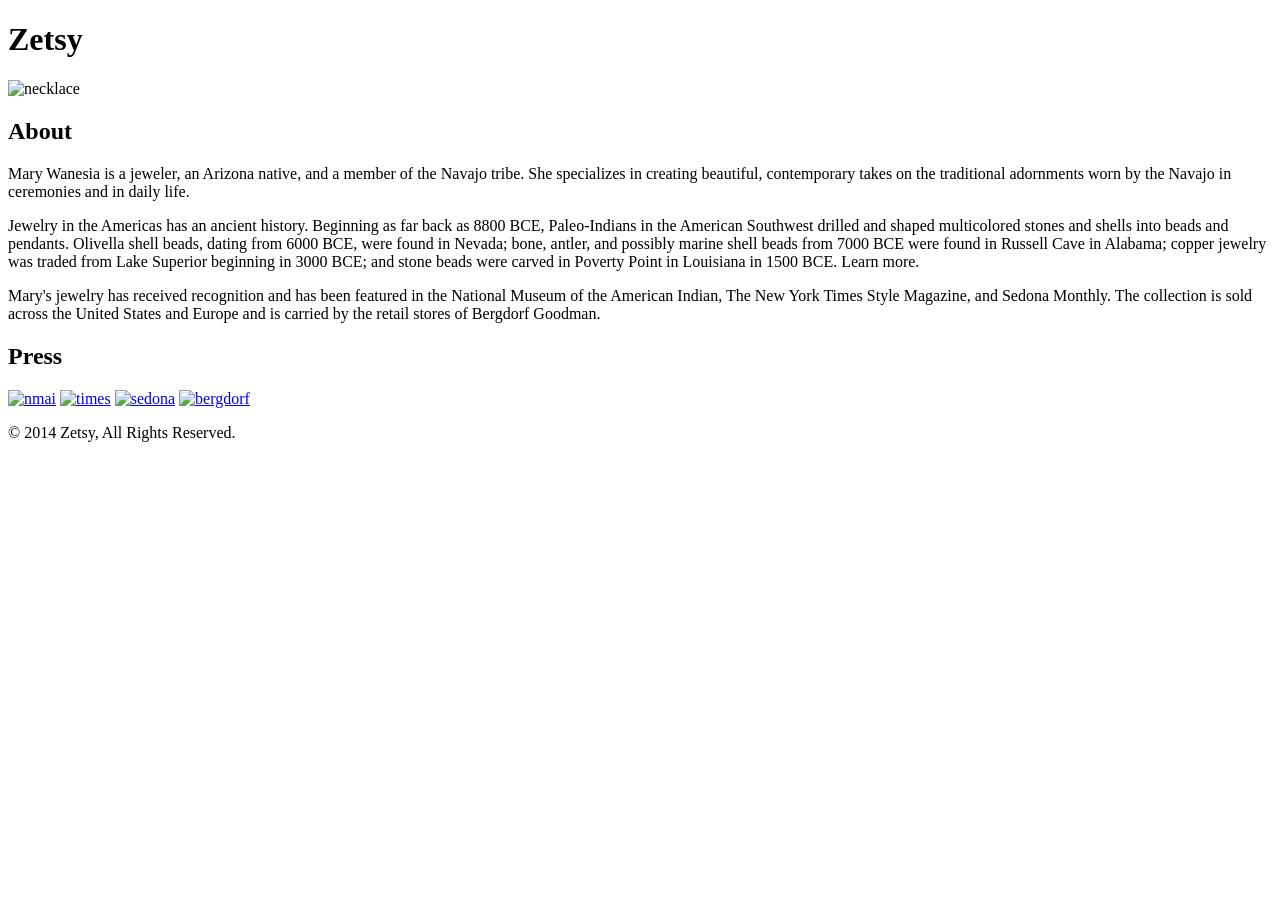
==== index.html @ daa9afa4 "Done." ====
<!doctype html>
<html lang="en">
  <head>
    <meta charset="utf-8">
    <title>Zetsy - Handmade</title>
    <link rel="stylesheet" href="http://cdnjs.cloudflare.com/ajax/libs/normalize/3.0.1/normalize.min.css">
    <script src="http://cdnjs.cloudflare.com/ajax/libs/modernizr/2.8.1/modernizr.min.js"></script>
  </head>

  <body>
    <div class="wrapper">
      <!-- your code here! -->
      <header class = "zetsy">
        <h1>Zetsy</h1>
        <img src="images/necklace.jpg" alt="necklace">
      </header>

      <section ID = "featured">


        <h2>About</h2>

          <p>
          Mary Wanesia is a jeweler, an Arizona native, and a member of the Navajo tribe. She specializes in creating beautiful, contemporary takes on the traditional adornments worn by the Navajo in ceremonies and in daily life.
          </p>
          <p>
          Jewelry in the Americas has an ancient history. Beginning as far back as 8800 BCE, Paleo-Indians in the American Southwest drilled and shaped multicolored stones and shells into beads and pendants. Olivella shell beads, dating from 6000 BCE, were found in Nevada; bone, antler, and possibly marine shell beads from 7000 BCE were found in Russell Cave in Alabama; copper jewelry was traded from Lake Superior beginning in 3000 BCE; and stone beads were carved in Poverty Point in Louisiana in 1500 BCE. Learn more.
          </p>
          <p>
          Mary's jewelry has received recognition and has been featured in the National Museum of the American Indian, The New York Times Style Magazine, and Sedona Monthly. The collection is sold across the United States and Europe and is carried by the retail stores of Bergdorf Goodman.
          </p>
      </section>

      <section>
        <h2>Press</h2>
          <a href="http://nmai.si.edu"><img src="images/nmai-logo.png" alt="nmai"></a>
          <a href="http://www.nytimes.com/pages/t-magazine/"><img src="images/times-logo.png" alt="times"></a>
          <a href="http://www.sedonamonthly.com"><img src="images/sedona-logo.png" alt="sedona"></a>
          <a href="http://www.bergdorfgoodman.com/"><img src="images/bergdorf-logo.png" alt="bergdorf"></a>
      </section>

      <footer><p>&copy; 2014 Zetsy, All Rights Reserved.</p></footer>

    </div>
  </body>
</html>
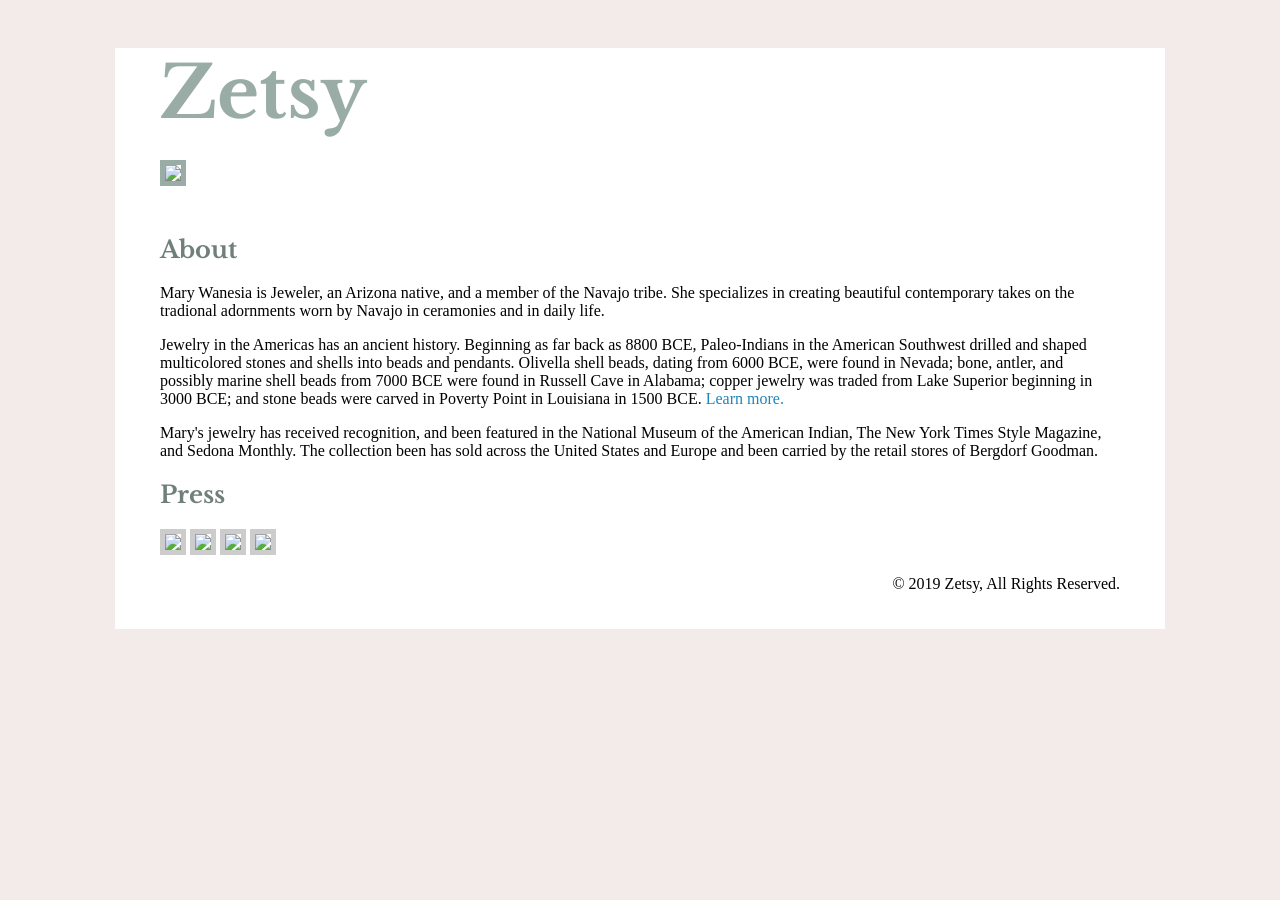
==== commit 6f263639: "Done." ====
--- a/index.html
+++ b/index.html
@@ -4,43 +4,32 @@
     <meta charset="utf-8">
     <title>Zetsy - Handmade</title>
     <link rel="stylesheet" href="http://cdnjs.cloudflare.com/ajax/libs/normalize/3.0.1/normalize.min.css">
+    <link rel="stylesheet" type="text/css" href="css/style.css">
+    <link href="https://fonts.googleapis.com/css?family=Libre+Baskerville:400,400i,700" rel="stylesheet">
     <script src="http://cdnjs.cloudflare.com/ajax/libs/modernizr/2.8.1/modernizr.min.js"></script>
   </head>
-
+  
   <body>
     <div class="wrapper">
-      <!-- your code here! -->
-      <header class = "zetsy">
-        <h1>Zetsy</h1>
-        <img src="images/necklace.jpg" alt="necklace">
-      </header>
-
-      <section ID = "featured">
-
-
-        <h2>About</h2>
-
-          <p>
-          Mary Wanesia is a jeweler, an Arizona native, and a member of the Navajo tribe. She specializes in creating beautiful, contemporary takes on the traditional adornments worn by the Navajo in ceremonies and in daily life.
-          </p>
-          <p>
-          Jewelry in the Americas has an ancient history. Beginning as far back as 8800 BCE, Paleo-Indians in the American Southwest drilled and shaped multicolored stones and shells into beads and pendants. Olivella shell beads, dating from 6000 BCE, were found in Nevada; bone, antler, and possibly marine shell beads from 7000 BCE were found in Russell Cave in Alabama; copper jewelry was traded from Lake Superior beginning in 3000 BCE; and stone beads were carved in Poverty Point in Louisiana in 1500 BCE. Learn more.
-          </p>
-          <p>
-          Mary's jewelry has received recognition and has been featured in the National Museum of the American Indian, The New York Times Style Magazine, and Sedona Monthly. The collection is sold across the United States and Europe and is carried by the retail stores of Bergdorf Goodman.
-          </p>
-      </section>
-
-      <section>
+      <div class="top">
+      <h1>Zetsy</h1>
+      <img src="images/necklace.jpg">
+      </div>
+      <h2>About</h2>
+      <p>Mary Wanesia is Jeweler, an Arizona native, and a member of the Navajo tribe. She specializes in creating beautiful contemporary takes on the tradional adornments worn by Navajo in ceramonies and in daily life.</p>
+      <p>Jewelry in the Americas has an ancient history. Beginning as far back as 8800 BCE, Paleo-Indians in the American Southwest drilled and shaped multicolored stones and shells into beads and pendants. Olivella shell beads, dating from 6000 BCE, were found in Nevada; bone, antler, and possibly marine shell beads from 7000 BCE were found in Russell Cave in Alabama; copper jewelry was traded from Lake Superior beginning in 3000 BCE; and stone beads were carved in Poverty Point in Louisiana in 1500 BCE. <a id="learn-more" href="https://en.wikipedia.org/wiki/Native_American_jewelry">Learn more.</a></p>
+      <p>Mary's jewelry has received recognition, and been featured in the National Museum of the American Indian, The New York Times Style Magazine, and Sedona Monthly. The collection been has sold across the United States and Europe and been carried by the retail stores of Bergdorf Goodman.</p>
+      <div class="press-section">
         <h2>Press</h2>
-          <a href="http://nmai.si.edu"><img src="images/nmai-logo.png" alt="nmai"></a>
-          <a href="http://www.nytimes.com/pages/t-magazine/"><img src="images/times-logo.png" alt="times"></a>
-          <a href="http://www.sedonamonthly.com"><img src="images/sedona-logo.png" alt="sedona"></a>
-          <a href="http://www.bergdorfgoodman.com/"><img src="images/bergdorf-logo.png" alt="bergdorf"></a>
-      </section>
-
-      <footer><p>&copy; 2014 Zetsy, All Rights Reserved.</p></footer>
-
+        <a href="http://nmai.si.edu/home/"><img src="images/nmai-logo.png"></a>
+        <a href="http://www.nytimes.com/pages/t-magazine/"><img src="images/times-logo.png"></a>
+        <a href="http://www.sedonamonthly.com/"><img src="images/sedona-logo.png"></a>
+        <a href="http://www.bergdorfgoodman.com/"><img src="images/bergdorf-logo.png"></a>
+      </div>
+      <footer>
+       <p class="small"> &copy 2019 Zetsy, All Rights Reserved.
+      </p>
+      </footer>
     </div>
   </body>
 </html>
--- a/css/style.css
+++ b/css/style.css
@@ -0,0 +1,72 @@
+/*////////////// Fonts //////////////*/
+
+@import url('https://fonts.googleapis.com/css?family=Libre+Baskerville:400,400i,700');
+
+/*////////// Global Styles //////////*/
+
+body {
+	background: #F3EBE9;
+	font-size: 100%;
+	font-family: 'Times New Roman', serif; 
+}
+
+.wrapper {
+	width: 960px;
+	margin: 0 auto;
+	background: #fff;
+	padding: 0 45px 20px;
+}
+
+/* Write all remaining styles here */
+
+h1 {
+	font-family: 'Libre Baskerville', serif;
+	font-size: 4.5em;
+	color: rgb(153,173,166);
+}
+
+h1:hover {
+	color: rgb(112,127,122);
+}
+
+.top img {
+	border: 5px solid rgb(153,173,166);
+	position: relative;
+	bottom: 1.6em;
+}
+
+h2 {
+	font-family: 'Libre Baskerville', serif;
+	font-family: 2.5em;
+	color: rgb(112,127,122);
+}
+
+
+p a:link {
+	color:rgb(33,132,185);
+	text-decoration:none;
+}
+
+p a:visited {
+	color:rgb(33,132,185);
+	text-decoration:none;
+}
+
+p a:hover  {
+	color:rgb(33,132,185);
+	text-decoration: underline;
+}
+
+
+.press-section img {
+	display:inline;
+	border: 5px solid rgb(204,204,204);
+}
+
+.press-section img:hover {
+	border: 5px solid rgb(112,127,122);
+}
+
+footer p {
+	text-align: right;
+}
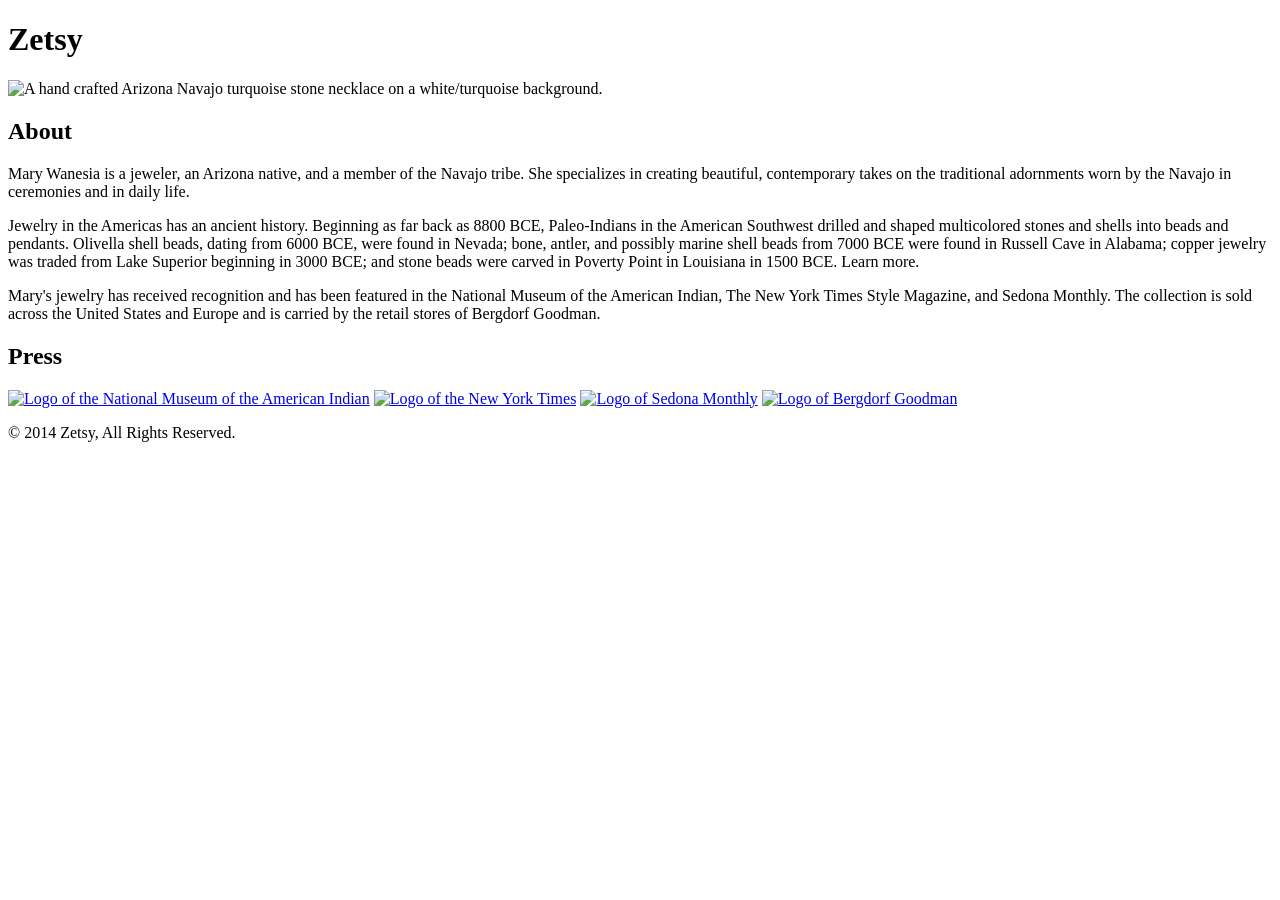
==== commit e0aceacd: "Done." ====
--- a/index.html
+++ b/index.html
@@ -4,32 +4,32 @@
     <meta charset="utf-8">
     <title>Zetsy - Handmade</title>
     <link rel="stylesheet" href="http://cdnjs.cloudflare.com/ajax/libs/normalize/3.0.1/normalize.min.css">
-    <link rel="stylesheet" type="text/css" href="css/style.css">
-    <link href="https://fonts.googleapis.com/css?family=Libre+Baskerville:400,400i,700" rel="stylesheet">
     <script src="http://cdnjs.cloudflare.com/ajax/libs/modernizr/2.8.1/modernizr.min.js"></script>
   </head>
   
   <body>
     <div class="wrapper">
-      <div class="top">
+      <!-- your code here! -->
       <h1>Zetsy</h1>
-      <img src="images/necklace.jpg">
-      </div>
+      <img id="featured-img"src="/images/necklace.jpg" alt= "A hand crafted Arizona Navajo turquoise stone necklace on a white/turquoise background.">
+      
       <h2>About</h2>
-      <p>Mary Wanesia is Jeweler, an Arizona native, and a member of the Navajo tribe. She specializes in creating beautiful contemporary takes on the tradional adornments worn by Navajo in ceramonies and in daily life.</p>
-      <p>Jewelry in the Americas has an ancient history. Beginning as far back as 8800 BCE, Paleo-Indians in the American Southwest drilled and shaped multicolored stones and shells into beads and pendants. Olivella shell beads, dating from 6000 BCE, were found in Nevada; bone, antler, and possibly marine shell beads from 7000 BCE were found in Russell Cave in Alabama; copper jewelry was traded from Lake Superior beginning in 3000 BCE; and stone beads were carved in Poverty Point in Louisiana in 1500 BCE. <a id="learn-more" href="https://en.wikipedia.org/wiki/Native_American_jewelry">Learn more.</a></p>
-      <p>Mary's jewelry has received recognition, and been featured in the National Museum of the American Indian, The New York Times Style Magazine, and Sedona Monthly. The collection been has sold across the United States and Europe and been carried by the retail stores of Bergdorf Goodman.</p>
-      <div class="press-section">
-        <h2>Press</h2>
-        <a href="http://nmai.si.edu/home/"><img src="images/nmai-logo.png"></a>
-        <a href="http://www.nytimes.com/pages/t-magazine/"><img src="images/times-logo.png"></a>
-        <a href="http://www.sedonamonthly.com/"><img src="images/sedona-logo.png"></a>
-        <a href="http://www.bergdorfgoodman.com/"><img src="images/bergdorf-logo.png"></a>
-      </div>
-      <footer>
-       <p class="small"> &copy 2019 Zetsy, All Rights Reserved.
-      </p>
-      </footer>
+      
+      <p>Mary Wanesia is a jeweler, an Arizona native, and a member of the Navajo tribe. She specializes in creating beautiful, contemporary takes on the traditional adornments worn by the Navajo in ceremonies and in daily life.</p>
+      
+      <p>Jewelry in the Americas has an ancient history. Beginning as far back as 8800 BCE, Paleo-Indians in the American Southwest drilled and shaped multicolored stones and shells into beads and pendants. Olivella shell beads, dating from 6000 BCE, were found in Nevada; bone, antler, and possibly marine shell beads from 7000 BCE were found in Russell Cave in Alabama; copper jewelry was traded from Lake Superior beginning in 3000 BCE; and stone beads were carved in Poverty Point in Louisiana in 1500 BCE. Learn more.</p>
+      
+      <p>Mary's jewelry has received recognition and has been featured in the National Museum of the American Indian, The New York Times Style Magazine, and Sedona Monthly. The collection is sold across the United States and Europe and is carried by the retail stores of Bergdorf Goodman.</p>
+      
+      <h2>Press</h2>
+      
+      <a href="https://americanindian.si.edu/home/" target="_blank"><img id = "press" src="/images/nmai-logo.png" alt="Logo of the National Museum of the American Indian"></a>
+      <a href="https://www.nytimes.com/section/t-magazine" target="_blank"><img id = "press" src="/images/times-logo.png" alt="Logo of the New York Times"></a>
+      <a href="https://www.sedonamonthly.com/" target="_blank"><img id = "press" src="/images/sedona-logo.png" alt="Logo of Sedona Monthly"></a>
+      <a href="https://www.bergdorfgoodman.com/" target="_blank"><img id = "press" src="/images/bergdorf-logo.png" alt="Logo of Bergdorf Goodman"></a>
+      
+      <p>&copy; 2014 Zetsy, All Rights Reserved.</p>
+      
     </div>
   </body>
 </html>
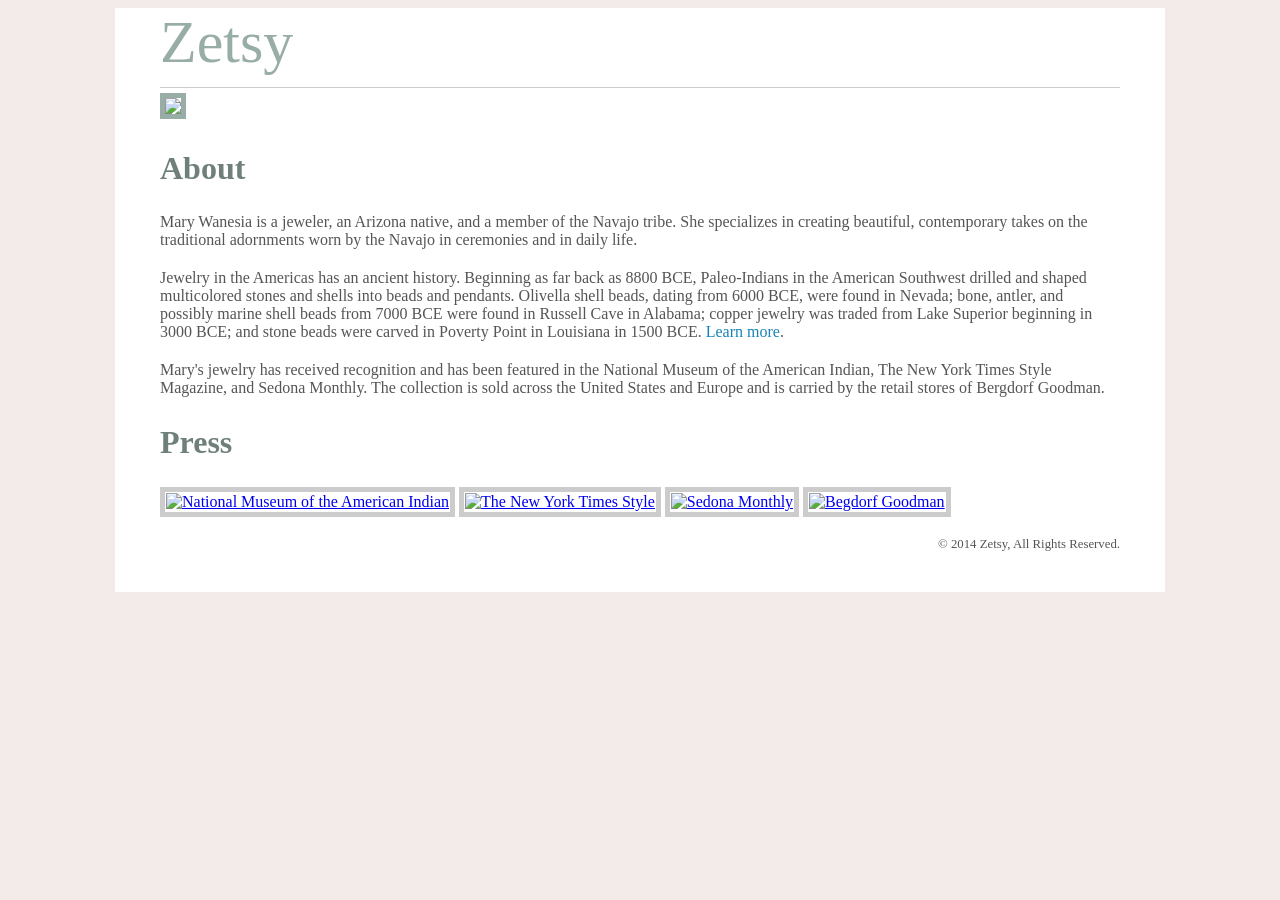
==== commit 54f7f300: "Updated Zetsy" ====
--- a/index.html
+++ b/index.html
@@ -4,32 +4,42 @@
     <meta charset="utf-8">
     <title>Zetsy - Handmade</title>
     <link rel="stylesheet" href="http://cdnjs.cloudflare.com/ajax/libs/normalize/3.0.1/normalize.min.css">
+    <link rel="stylesheet" href="css/style.css">
     <script src="http://cdnjs.cloudflare.com/ajax/libs/modernizr/2.8.1/modernizr.min.js"></script>
   </head>
   
   <body>
     <div class="wrapper">
-      <!-- your code here! -->
-      <h1>Zetsy</h1>
-      <img id="featured-img"src="/images/necklace.jpg" alt= "A hand crafted Arizona Navajo turquoise stone necklace on a white/turquoise background.">
-      
-      <h2>About</h2>
-      
-      <p>Mary Wanesia is a jeweler, an Arizona native, and a member of the Navajo tribe. She specializes in creating beautiful, contemporary takes on the traditional adornments worn by the Navajo in ceremonies and in daily life.</p>
-      
-      <p>Jewelry in the Americas has an ancient history. Beginning as far back as 8800 BCE, Paleo-Indians in the American Southwest drilled and shaped multicolored stones and shells into beads and pendants. Olivella shell beads, dating from 6000 BCE, were found in Nevada; bone, antler, and possibly marine shell beads from 7000 BCE were found in Russell Cave in Alabama; copper jewelry was traded from Lake Superior beginning in 3000 BCE; and stone beads were carved in Poverty Point in Louisiana in 1500 BCE. Learn more.</p>
-      
-      <p>Mary's jewelry has received recognition and has been featured in the National Museum of the American Indian, The New York Times Style Magazine, and Sedona Monthly. The collection is sold across the United States and Europe and is carried by the retail stores of Bergdorf Goodman.</p>
-      
-      <h2>Press</h2>
-      
-      <a href="https://americanindian.si.edu/home/" target="_blank"><img id = "press" src="/images/nmai-logo.png" alt="Logo of the National Museum of the American Indian"></a>
-      <a href="https://www.nytimes.com/section/t-magazine" target="_blank"><img id = "press" src="/images/times-logo.png" alt="Logo of the New York Times"></a>
-      <a href="https://www.sedonamonthly.com/" target="_blank"><img id = "press" src="/images/sedona-logo.png" alt="Logo of Sedona Monthly"></a>
-      <a href="https://www.bergdorfgoodman.com/" target="_blank"><img id = "press" src="/images/bergdorf-logo.png" alt="Logo of Bergdorf Goodman"></a>
-      
-      <p>&copy; 2014 Zetsy, All Rights Reserved.</p>
-      
+      <!-- header -->
+      <article class="header-container">
+        <h1 class="header-text"><a href="#">Zetsy</a></h1>
+      </article>
+       <!-- hero  -->
+       <section class="hero-img-container">
+         <img class="hero-img" src="images/necklace.jpg">
+       </section>
+       <!-- about -->
+       <section class="about-container">
+         <h2>About</h2>
+         <p>Mary Wanesia is a jeweler, an Arizona native, and a member of the Navajo tribe. She specializes in creating beautiful, contemporary takes on the traditional adornments worn by the Navajo in ceremonies and in daily life.</p>
+         <p>Jewelry in the Americas has an ancient history. Beginning as far back as 8800 BCE, Paleo-Indians in the American Southwest drilled and shaped multicolored stones and shells into beads and pendants. Olivella shell beads, dating from 6000 BCE, were found in Nevada; bone, antler, and possibly marine shell beads from 7000 BCE were found in Russell Cave in Alabama; copper jewelry was traded from Lake Superior beginning in 3000 BCE; and stone beads were carved in Poverty Point in Louisiana in 1500 BCE. <a href="http://en.wikipedia.org/wiki/Native_American_jewelry">Learn more</a>.</p>
+         <p>Mary's jewelry has received recognition and has been featured in the National Museum of the American Indian, The New York Times Style Magazine, and Sedona Monthly. The collection is sold across the United States and Europe and is carried by the retail stores of Bergdorf Goodman.</p>
+
+       </section>
+       <!-- press -->
+       <section class="press-container">
+        <h2>Press</h2>
+        <section class="press-images">
+          <article class="press-img-images"><a href="http://nmai.si.edu"><img src="images/nmai-logo.png" alt="National Museum of the American Indian"></a></article>
+          <article class="press-img-images"><a href="http://www.nytimes.com/pages/t-magazine/"><img src="images/times-logo.png" alt="The New York Times Style"></a></article>
+          <article class="press-img-images"><a href="http://www.sedonamonthly.com"><img src="images/sedona-logo.png" alt="Sedona Monthly"></a></article>
+          <article class="press-img-images"><a href="http://www.bergdorfgoodman.com/"><img src="images/bergdorf-logo.png" alt="Begdorf Goodman"></a></article>
+        </section>
+       </section>
+
+        <footer>
+          <p>© 2014 Zetsy, All Rights Reserved.</p>
+        </footer>
     </div>
   </body>
 </html>
--- a/css/style.css
+++ b/css/style.css
@@ -0,0 +1,86 @@
+/*////////////// Fonts //////////////*/
+
+@font-face {
+	font-family: 'Baskerville';
+	src: url('../fonts/Baskerville.ttc')
+}
+
+/*////////// Global Styles //////////*/
+
+body {
+	background: #F3EBE9;
+	font-size: 100%;
+	font-family: 'Times New Roman', serif; 
+}
+
+
+h2 {
+	color: rgb(111,127,122);
+	font-size: 2em;
+}
+
+p  {
+	color: #555;
+	font-size: 1em;
+	margin: 0 0 20px 0;
+}
+
+.wrapper {
+	width: 960px;
+	margin: 0 auto;
+	background: #fff;
+	padding: 0 45px 20px;
+}
+
+/* Write all remaining styles here */
+
+.header-text {
+	width: 960px;
+	margin: 0 0 5px;
+	padding-bottom: 10px;
+	border-bottom: 1px solid #ccc;
+}
+
+.header-text a {
+	font-size: 2.5em;
+	font-weight: normal;
+	color:  rgb(152, 173, 166);
+	text-decoration: none;
+	font-family: 'Baskerville', serif;
+}
+
+.header-text a:hover {
+	color: rgb(111,127,122);
+}
+
+.hero-img {
+	border: 5px rgb(152, 173, 166) solid;
+}
+
+.press-container {
+	margin: 0 0 20px 0;
+}
+
+.press-img-images {
+	display: inline;
+}
+
+.press-img-images a img:hover {
+	border: 5px rgb(111,127,122) solid;
+}
+
+.press-img-images a img {
+	border: 5px #ccc solid;
+	padding: 1px;
+}
+
+footer p {
+	text-align: right;
+	font-size: 0.8em;
+}
+
+.about-container p a {
+	color: #1783bb;
+	text-decoration: none;
+}
+
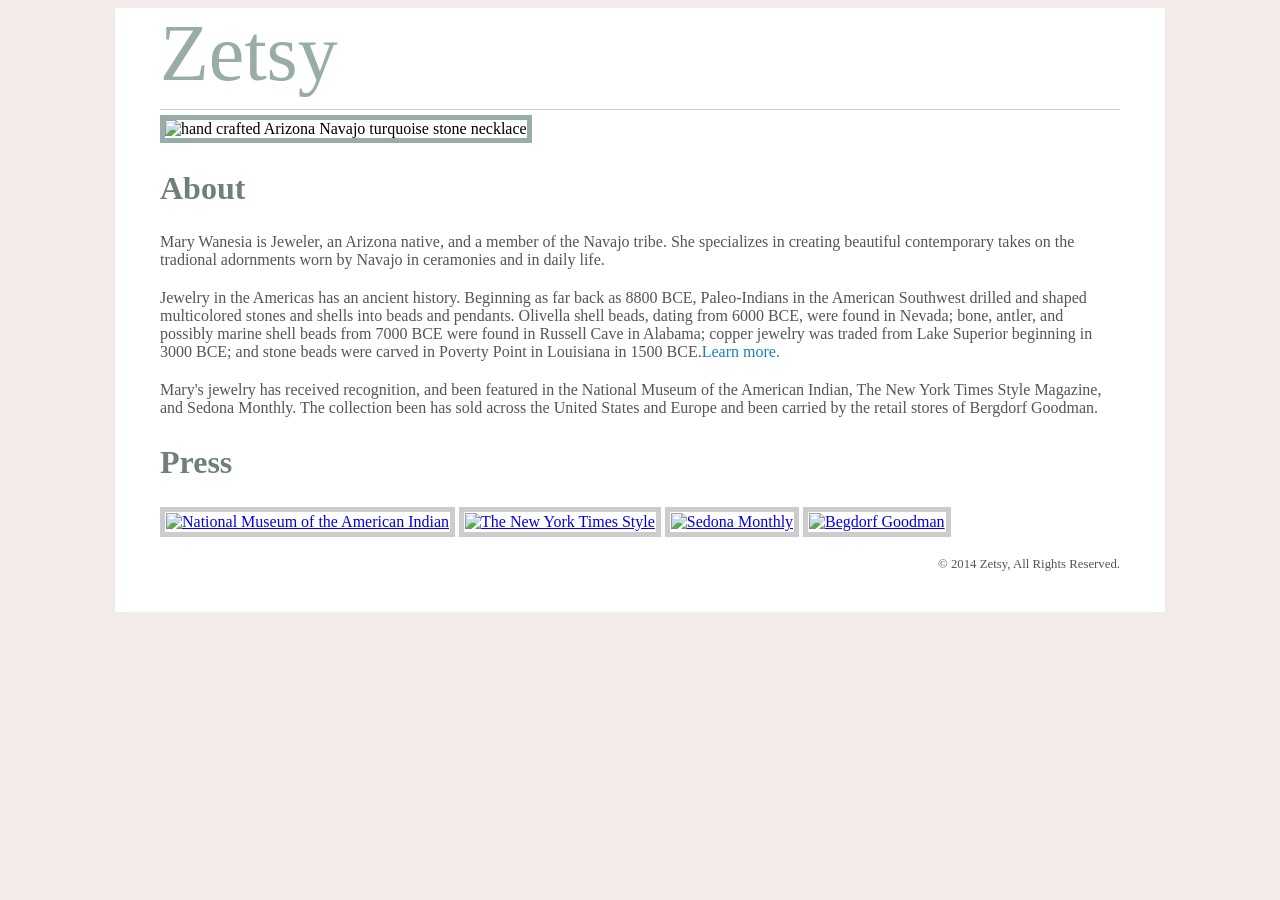
==== commit cdb362ad: "finished the css sheet" ====
--- a/index.html
+++ b/index.html
@@ -4,42 +4,34 @@
     <meta charset="utf-8">
     <title>Zetsy - Handmade</title>
     <link rel="stylesheet" href="http://cdnjs.cloudflare.com/ajax/libs/normalize/3.0.1/normalize.min.css">
-    <link rel="stylesheet" href="css/style.css">
+    <link rel="stylesheet" type="text/css" href="css/style.css">
     <script src="http://cdnjs.cloudflare.com/ajax/libs/modernizr/2.8.1/modernizr.min.js"></script>
   </head>
   
   <body>
     <div class="wrapper">
-      <!-- header -->
-      <article class="header-container">
-        <h1 class="header-text"><a href="#">Zetsy</a></h1>
-      </article>
-       <!-- hero  -->
-       <section class="hero-img-container">
-         <img class="hero-img" src="images/necklace.jpg">
-       </section>
-       <!-- about -->
-       <section class="about-container">
-         <h2>About</h2>
-         <p>Mary Wanesia is a jeweler, an Arizona native, and a member of the Navajo tribe. She specializes in creating beautiful, contemporary takes on the traditional adornments worn by the Navajo in ceremonies and in daily life.</p>
-         <p>Jewelry in the Americas has an ancient history. Beginning as far back as 8800 BCE, Paleo-Indians in the American Southwest drilled and shaped multicolored stones and shells into beads and pendants. Olivella shell beads, dating from 6000 BCE, were found in Nevada; bone, antler, and possibly marine shell beads from 7000 BCE were found in Russell Cave in Alabama; copper jewelry was traded from Lake Superior beginning in 3000 BCE; and stone beads were carved in Poverty Point in Louisiana in 1500 BCE. <a href="http://en.wikipedia.org/wiki/Native_American_jewelry">Learn more</a>.</p>
-         <p>Mary's jewelry has received recognition and has been featured in the National Museum of the American Indian, The New York Times Style Magazine, and Sedona Monthly. The collection is sold across the United States and Europe and is carried by the retail stores of Bergdorf Goodman.</p>
-
-       </section>
-       <!-- press -->
-       <section class="press-container">
+      <header>
+     <h1>
+      <a href="#">Zetsy</a> 
+    </h1>
+      </header>
+      <section id="featured">
+        <img src="images/necklace.jpg" alt="hand crafted Arizona Navajo turquoise stone necklace">
+        <h2>About</h2>
+        <p>Mary Wanesia is Jeweler, an Arizona native, and a member of the Navajo tribe. She specializes in creating beautiful contemporary takes on the tradional adornments worn by Navajo in ceramonies and in daily life.</p>
+        <p>Jewelry in the Americas has an ancient history. Beginning as far back as 8800 BCE, Paleo-Indians in the American Southwest drilled and shaped multicolored stones and shells into beads and pendants. Olivella shell beads, dating from 6000 BCE, were found in Nevada; bone, antler, and possibly marine shell beads from 7000 BCE were found in Russell Cave in Alabama; copper jewelry was traded from Lake Superior beginning in 3000 BCE; and stone beads were carved in Poverty Point in Louisiana in 1500 BCE.<a href="https://en.wikipedia.org/wiki/Native_American_jewelry" target="_blank">Learn more.</a></p>
+        <p>Mary's jewelry has received recognition, and been featured in the National Museum of the American Indian, The New York Times Style Magazine, and Sedona Monthly. The collection been has sold across the United States and Europe and been carried by the retail stores of Bergdorf Goodman.</p>
+        </section>
+        <section id="press">
         <h2>Press</h2>
-        <section class="press-images">
-          <article class="press-img-images"><a href="http://nmai.si.edu"><img src="images/nmai-logo.png" alt="National Museum of the American Indian"></a></article>
-          <article class="press-img-images"><a href="http://www.nytimes.com/pages/t-magazine/"><img src="images/times-logo.png" alt="The New York Times Style"></a></article>
-          <article class="press-img-images"><a href="http://www.sedonamonthly.com"><img src="images/sedona-logo.png" alt="Sedona Monthly"></a></article>
-          <article class="press-img-images"><a href="http://www.bergdorfgoodman.com/"><img src="images/bergdorf-logo.png" alt="Begdorf Goodman"></a></article>
+        <a href="http://nmai.si.edu/home/" target="_blank"><img src="images/nmai-logo.png" alt="National Museum of the American Indian"></a>  
+        <a href="http://www.nytimes.com/pages/t-magazine/" target="_blank"><img src="images/times-logo.png" alt="The New York Times Style"></a>
+        <a href="http://www.sedonamonthly.com" target="_blank"><img src="images/sedona-logo.png" alt="Sedona Monthly"></a>
+        <a href="http://www.bergdorfgoodman.com/" target="_blank"><img src="images/bergdorf-logo.png" alt="Begdorf Goodman"></a>
         </section>
-       </section>
-
-        <footer>
-          <p>© 2014 Zetsy, All Rights Reserved.</p>
-        </footer>
+      <footer>
+        <p class="small">© 2014 Zetsy, All Rights Reserved.</p>
+      </footer>
     </div>
   </body>
 </html>
--- a/css/style.css
+++ b/css/style.css
@@ -1,9 +1,10 @@
 /*////////////// Fonts //////////////*/
-
 @font-face {
 	font-family: 'Baskerville';
-	src: url('../fonts/Baskerville.ttc')
+	src: url(../fonts/Baskerville.ttc);
 }
+
+/* link the web font used for the level 1 heading here */
 
 /*////////// Global Styles //////////*/
 
@@ -13,6 +14,21 @@
 	font-family: 'Times New Roman', serif; 
 }
 
+.wrapper {
+	width: 960px;
+	margin: 0 auto;
+	background: #fff;
+	padding: 0 45px 20px;
+}
+
+h1 {
+    padding-bottom: 10px;
+    margin: 0 0 5px;
+    font-size: 5em;
+    font-weight: normal;
+    font-family: 'Baskerville', serif;
+    border-bottom: 1px solid #ccc;
+}
 
 h2 {
 	color: rgb(111,127,122);
@@ -25,62 +41,47 @@
 	margin: 0 0 20px 0;
 }
 
-.wrapper {
-	width: 960px;
-	margin: 0 auto;
-	background: #fff;
-	padding: 0 45px 20px;
+.small {
+	font-size: 0.8em;
 }
 
-/* Write all remaining styles here */
-
-.header-text {
-	width: 960px;
-	margin: 0 0 5px;
-	padding-bottom: 10px;
-	border-bottom: 1px solid #ccc;
+/*Section styles*/
+header a {
+	color: rgb(152,173,166);
+	text-decoration: none;
 }
 
-.header-text a {
-	font-size: 2.5em;
-	font-weight: normal;
-	color:  rgb(152, 173, 166);
-	text-decoration: none;
-	font-family: 'Baskerville', serif;
-}
-
-.header-text a:hover {
+header a:hover {
 	color: rgb(111,127,122);
 }
 
-.hero-img {
-	border: 5px rgb(152, 173, 166) solid;
+#featured img {
+	border: 5px rgb(152,173,166) solid;
 }
 
-.press-container {
-	margin: 0 0 20px 0;
+#featured a {
+	color: #1783bb;
+	text-decoration: none;
 }
 
-.press-img-images {
-	display: inline;
+#featured a:hover {
+	text-decoration: underline;
 }
 
-.press-img-images a img:hover {
-	border: 5px rgb(111,127,122) solid;
+#press {
+	margin-bottom: 20px;
 }
 
-.press-img-images a img {
+#press img {
 	border: 5px #ccc solid;
 	padding: 1px;
 }
 
-footer p {
-	text-align: right;
-	font-size: 0.8em;
+#press img:hover {
+	border: 5px rgb(111,127,122) solid;
 }
 
-.about-container p a {
-	color: #1783bb;
-	text-decoration: none;
+footer {
+	text-align: right;
+	background: #fff;
 }
-
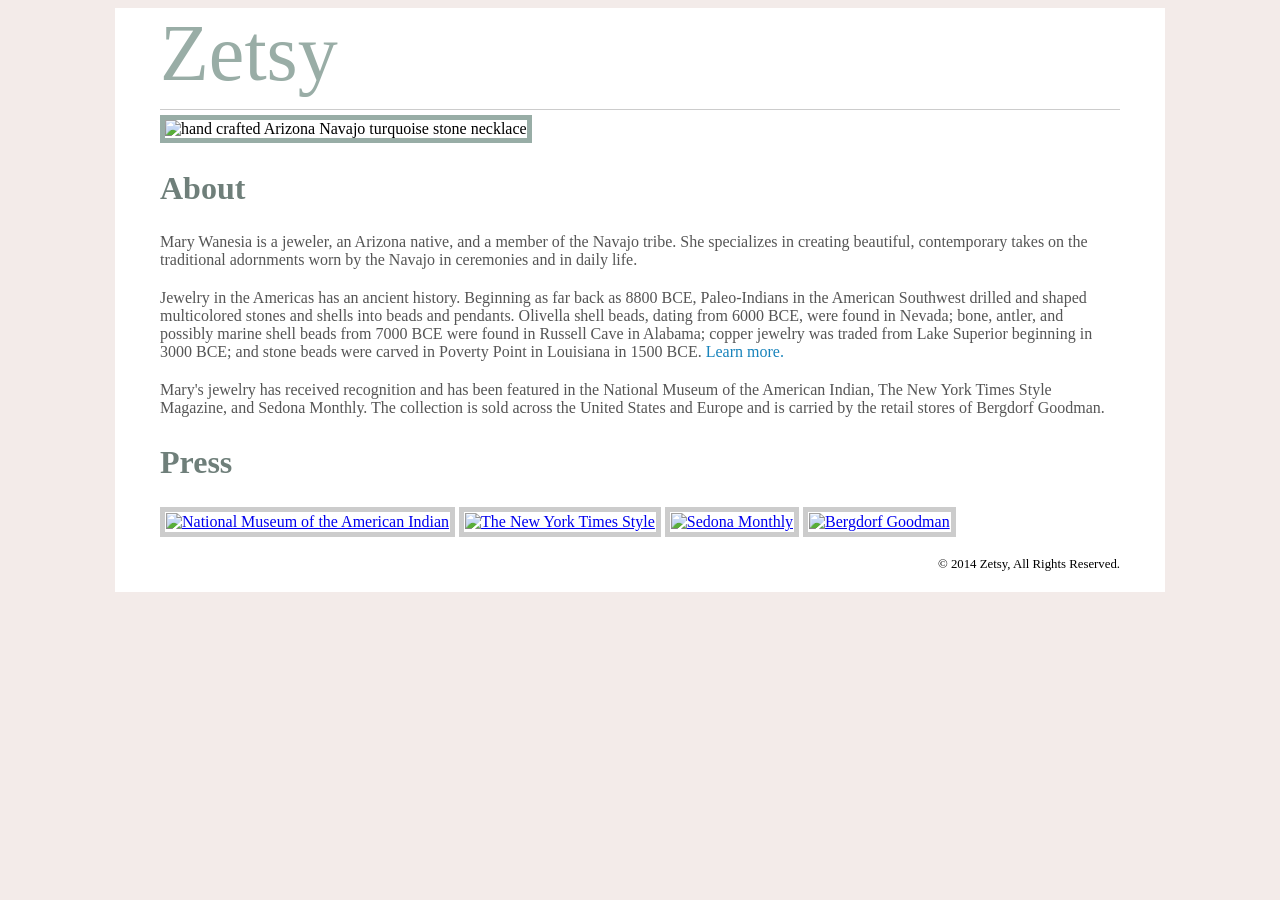
==== commit 9432eec9: "Merge 41fe8c802635f1a9778f55f6f22915f27b2f66db into b2231b8c80531674acbbc16f297b6a4922af5fb0" ====
--- a/index.html
+++ b/index.html
@@ -4,34 +4,38 @@
     <meta charset="utf-8">
     <title>Zetsy - Handmade</title>
     <link rel="stylesheet" href="http://cdnjs.cloudflare.com/ajax/libs/normalize/3.0.1/normalize.min.css">
-    <link rel="stylesheet" type="text/css" href="css/style.css">
+    <link rel="stylesheet" href="css/style.css">
     <script src="http://cdnjs.cloudflare.com/ajax/libs/modernizr/2.8.1/modernizr.min.js"></script>
   </head>
-  
+
   <body>
     <div class="wrapper">
       <header>
-     <h1>
-      <a href="#">Zetsy</a> 
-    </h1>
+        <h1>
+          <a href="#">Zetsy</a>
+        </h1>
       </header>
+
       <section id="featured">
         <img src="images/necklace.jpg" alt="hand crafted Arizona Navajo turquoise stone necklace">
         <h2>About</h2>
-        <p>Mary Wanesia is Jeweler, an Arizona native, and a member of the Navajo tribe. She specializes in creating beautiful contemporary takes on the tradional adornments worn by Navajo in ceramonies and in daily life.</p>
-        <p>Jewelry in the Americas has an ancient history. Beginning as far back as 8800 BCE, Paleo-Indians in the American Southwest drilled and shaped multicolored stones and shells into beads and pendants. Olivella shell beads, dating from 6000 BCE, were found in Nevada; bone, antler, and possibly marine shell beads from 7000 BCE were found in Russell Cave in Alabama; copper jewelry was traded from Lake Superior beginning in 3000 BCE; and stone beads were carved in Poverty Point in Louisiana in 1500 BCE.<a href="https://en.wikipedia.org/wiki/Native_American_jewelry" target="_blank">Learn more.</a></p>
-        <p>Mary's jewelry has received recognition, and been featured in the National Museum of the American Indian, The New York Times Style Magazine, and Sedona Monthly. The collection been has sold across the United States and Europe and been carried by the retail stores of Bergdorf Goodman.</p>
-        </section>
-        <section id="press">
+        <p>Mary Wanesia is a jeweler, an Arizona native, and a member of the Navajo tribe. She specializes in creating beautiful, contemporary takes on the traditional adornments worn by the Navajo in ceremonies and in daily life.</p>
+        <p>Jewelry in the Americas has an ancient history. Beginning as far back as 8800 BCE, Paleo-Indians in the American Southwest drilled and shaped multicolored stones and shells into beads and pendants. Olivella shell beads, dating from 6000 BCE, were found in Nevada; bone, antler, and possibly marine shell beads from 7000 BCE were found in Russell Cave in Alabama; copper jewelry was traded from Lake Superior beginning in 3000 BCE; and stone beads were carved in Poverty Point in Louisiana in 1500 BCE. <a href="http://en.wikipedia.org/wiki/Native_American_jewelry">Learn more.</a></p>
+        <p>Mary's jewelry has received recognition and has been featured in the National Museum of the American Indian, The New York Times Style Magazine, and Sedona Monthly. The collection is sold across the United States and Europe and is carried by the retail stores of Bergdorf Goodman.</p>
+      </section>
+
+      <section id="press">
         <h2>Press</h2>
-        <a href="http://nmai.si.edu/home/" target="_blank"><img src="images/nmai-logo.png" alt="National Museum of the American Indian"></a>  
-        <a href="http://www.nytimes.com/pages/t-magazine/" target="_blank"><img src="images/times-logo.png" alt="The New York Times Style"></a>
-        <a href="http://www.sedonamonthly.com" target="_blank"><img src="images/sedona-logo.png" alt="Sedona Monthly"></a>
-        <a href="http://www.bergdorfgoodman.com/" target="_blank"><img src="images/bergdorf-logo.png" alt="Begdorf Goodman"></a>
-        </section>
+            <a href="http://nmai.si.edu/home/" target="_blank"><img src="images/nmai-logo.png" alt="National Museum of the American Indian"></a>
+            <a href="http://www.nytimes.com/pages/t-magazine/" target="_blank"><img src="images/times-logo.png" alt="The New York Times Style"></a>
+            <a href="http://www.sedonamonthly.com" target="_blank"><img src="images/sedona-logo.png" alt="Sedona Monthly"></a>
+            <a href="http://www.bergdorfgoodman.com/" target="_blank"><img src="images/bergdorf-logo.png" alt="Bergdorf Goodman"></a>
+      </section>
+
       <footer>
-        <p class="small">© 2014 Zetsy, All Rights Reserved.</p>
+        &copy; 2014 Zetsy, All Rights Reserved.
       </footer>
+
     </div>
   </body>
-</html>
+</html>
--- a/css/style.css
+++ b/css/style.css
@@ -4,14 +4,11 @@
 	src: url(../fonts/Baskerville.ttc);
 }
 
-/* link the web font used for the level 1 heading here */
-
 /*////////// Global Styles //////////*/
-
 body {
 	background: #F3EBE9;
 	font-size: 100%;
-	font-family: 'Times New Roman', serif; 
+	font-family: 'Times New Roman', serif;
 }
 
 .wrapper {
@@ -22,12 +19,12 @@
 }
 
 h1 {
-    padding-bottom: 10px;
-    margin: 0 0 5px;
-    font-size: 5em;
-    font-weight: normal;
-    font-family: 'Baskerville', serif;
-    border-bottom: 1px solid #ccc;
+	padding-bottom: 10px;
+	margin: 0 0 5px;
+	font-size: 5em;
+	font-weight: normal;
+	font-family: 'Baskerville', serif;
+	border-bottom: 1px solid #ccc;
 }
 
 h2 {
@@ -41,18 +38,14 @@
 	margin: 0 0 20px 0;
 }
 
-.small {
-	font-size: 0.8em;
-}
-
-/*Section styles*/
+/*//// SECTION STYLES /////*/
 header a {
-	color: rgb(152,173,166);
+	color: rgb(153,173,166);
 	text-decoration: none;
 }
 
 header a:hover {
-	color: rgb(111,127,122);
+	color: rgb(112,127,122);
 }
 
 #featured img {
@@ -73,15 +66,18 @@
 }
 
 #press img {
-	border: 5px #ccc solid;
-	padding: 1px;
-}
-
-#press img:hover {
-	border: 5px rgb(111,127,122) solid;
+    border: 5px #ccc solid;
+    padding: 1px;
 }
 
 footer {
 	text-align: right;
 	background: #fff;
+	font-size: 0.8em;
 }
+
+div:hover {
+  background: #fft;;
+  padding: 0;
+	transition: all 0.9s ease;
+}
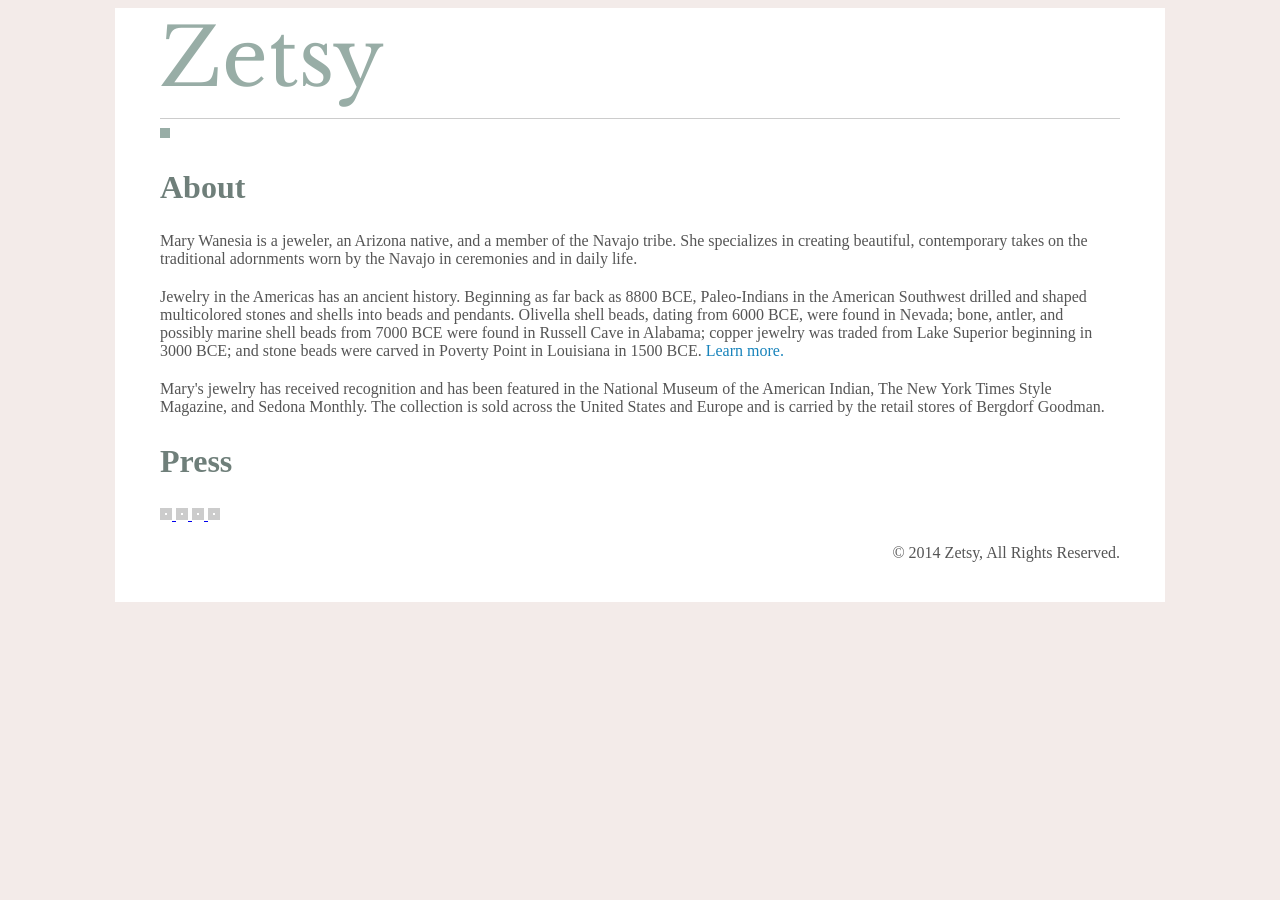
==== commit e1d4be00: "Done." ====
--- a/index.html
+++ b/index.html
@@ -14,28 +14,34 @@
         <h1>
           <a href="#">Zetsy</a>
         </h1>
-      </header>
+        </header>
 
-      <section id="featured">
-        <img src="images/necklace.jpg" alt="hand crafted Arizona Navajo turquoise stone necklace">
-        <h2>About</h2>
-        <p>Mary Wanesia is a jeweler, an Arizona native, and a member of the Navajo tribe. She specializes in creating beautiful, contemporary takes on the traditional adornments worn by the Navajo in ceremonies and in daily life.</p>
-        <p>Jewelry in the Americas has an ancient history. Beginning as far back as 8800 BCE, Paleo-Indians in the American Southwest drilled and shaped multicolored stones and shells into beads and pendants. Olivella shell beads, dating from 6000 BCE, were found in Nevada; bone, antler, and possibly marine shell beads from 7000 BCE were found in Russell Cave in Alabama; copper jewelry was traded from Lake Superior beginning in 3000 BCE; and stone beads were carved in Poverty Point in Louisiana in 1500 BCE. <a href="http://en.wikipedia.org/wiki/Native_American_jewelry">Learn more.</a></p>
-        <p>Mary's jewelry has received recognition and has been featured in the National Museum of the American Indian, The New York Times Style Magazine, and Sedona Monthly. The collection is sold across the United States and Europe and is carried by the retail stores of Bergdorf Goodman.</p>
-      </section>
+        <section id="featured">
+          <img src="images/necklace.jpg" alt="">
+            <h2>About</h2>
 
-      <section id="press">
-        <h2>Press</h2>
-            <a href="http://nmai.si.edu/home/" target="_blank"><img src="images/nmai-logo.png" alt="National Museum of the American Indian"></a>
-            <a href="http://www.nytimes.com/pages/t-magazine/" target="_blank"><img src="images/times-logo.png" alt="The New York Times Style"></a>
-            <a href="http://www.sedonamonthly.com" target="_blank"><img src="images/sedona-logo.png" alt="Sedona Monthly"></a>
-            <a href="http://www.bergdorfgoodman.com/" target="_blank"><img src="images/bergdorf-logo.png" alt="Bergdorf Goodman"></a>
-      </section>
+              <p>Mary Wanesia is a jeweler, an Arizona native, and a member of the Navajo tribe. She specializes in creating beautiful, contemporary takes on the traditional adornments worn by the Navajo in ceremonies and in daily life.</p>
 
-      <footer>
-        &copy; 2014 Zetsy, All Rights Reserved.
-      </footer>
+              <p>Jewelry in the Americas has an ancient history. Beginning as far back as 8800 BCE, Paleo-Indians in the American Southwest drilled and shaped multicolored stones and shells into beads and pendants. Olivella shell beads, dating from 6000 BCE, were found in Nevada; bone, antler, and possibly marine shell beads from 7000 BCE were found in Russell Cave in Alabama; copper jewelry was traded from Lake Superior beginning in 3000 BCE; and stone beads were carved in Poverty Point in Louisiana in 1500 BCE. <a href="http://en.wikipedia.org/wiki/Native_American_jewelry">Learn more.</a></p>
 
-    </div>
+              <p>Mary's jewelry has received recognition and has been featured in the National Museum of the American Indian, The New York Times Style Magazine, and Sedona Monthly. The collection is sold across the United States and Europe and is carried by the retail stores of Bergdorf Goodman.</p>
+        </section>
+
+        <section id="press">
+            <h2>Press</h2>
+            <a href="http://nmai.si.edu" target="_blank"><img src="images/nmai-logo.png" alt=""> </a>
+
+            <a href="http://www.nytimes.com/pages/t-magazine/" target="_blank"><img src="images/times-logo.png" alt=""> </a>
+
+            <a href="http://www.sedonamonthly.com" target="_blank"><img src="images/sedona-logo.png" alt=""> </a>
+
+            <a href="http://www.bergdorfgoodman.com/" target="_blank"><img src="images/bergdorf-logo.png" alt=""> </a>
+        </section>
+
+        <footer>
+          <p>&copy; 2014 Zetsy, All Rights Reserved.</p>
+        </footer>
+
+      </div>
   </body>
-</html>+</html>
--- a/css/style.css
+++ b/css/style.css
@@ -1,10 +1,9 @@
 /*////////////// Fonts //////////////*/
-@font-face {
-	font-family: 'Baskerville';
-	src: url(../fonts/Baskerville.ttc);
-}
+@import url('https://fonts.googleapis.com/css?family=Libre+Baskerville');
+/* link the web font used for the level 1 heading here */
 
 /*////////// Global Styles //////////*/
+
 body {
 	background: #F3EBE9;
 	font-size: 100%;
@@ -18,12 +17,13 @@
 	padding: 0 45px 20px;
 }
 
+/* Write all remaining styles here */
 h1 {
 	padding-bottom: 10px;
 	margin: 0 0 5px;
 	font-size: 5em;
 	font-weight: normal;
-	font-family: 'Baskerville', serif;
+	font-family: 'Libre Baskerville', serif;
 	border-bottom: 1px solid #ccc;
 }
 
@@ -38,14 +38,18 @@
 	margin: 0 0 20px 0;
 }
 
-/*//// SECTION STYLES /////*/
+.small {
+	font-size: 0.8em;
+}
+
+/*////////// Section Styles //////////*/
 header a {
-	color: rgb(153,173,166);
+	color: rgb(152,173,166);
 	text-decoration: none;
 }
 
 header a:hover {
-	color: rgb(112,127,122);
+	color: rgb(111,127,122);
 }
 
 #featured img {
@@ -66,18 +70,15 @@
 }
 
 #press img {
-    border: 5px #ccc solid;
-    padding: 1px;
+	border: 5px #ccc solid;
+	padding: 1px;
+}
+
+#press img:hover {
+	border: 5px rgb(111,127,122) solid;
 }
 
 footer {
 	text-align: right;
 	background: #fff;
-	font-size: 0.8em;
 }
-
-div:hover {
-  background: #fft;;
-  padding: 0;
-	transition: all 0.9s ease;
-}
